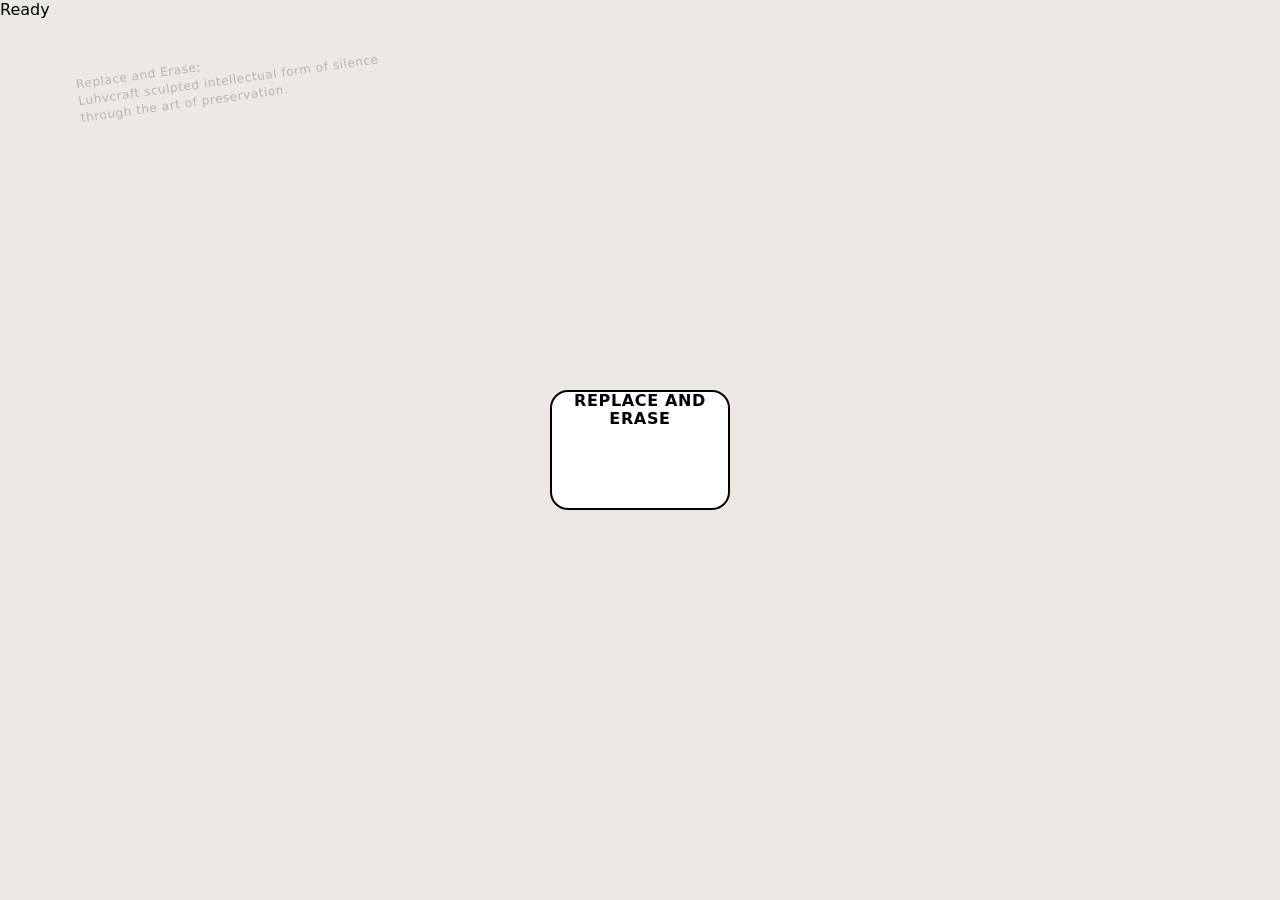
==== index.html @ 0469ed4e "Refactor versioning for CSS and JS scripts Updated versioning for CSS and JS to use a single constan" ====
<!DOCTYPE html>
<html lang="en">
<head>
  <meta charset="UTF-8" />
  <meta name="viewport" content="width=device-width, initial-scale=1.0"/>
  <title>HTMLO Canvas</title>

  <script>
    // 🔥 ONE version for everything
    const VERSION = Date.now();

    // CSS
    const css = document.createElement("link");
    css.rel = "stylesheet";
    css.href = "styles.css?v=" + VERSION;
    document.head.appendChild(css);
  </script>
</head>

<body>
  <div id="canvas" class="canvas">

    <pre id="codeView" class="code-view hidden"></pre>

    <div id="scene" class="scene">
      <div id="stack" class="stack"></div>
    </div>

    <div id="status" class="status">Ready</div>
  </div>

  <script>
    // JS (same version as CSS)
    const script = document.createElement("script");
    script.src = "app.js?v=" + VERSION;
    document.body.appendChild(script);
  </script>
</body>
</html>
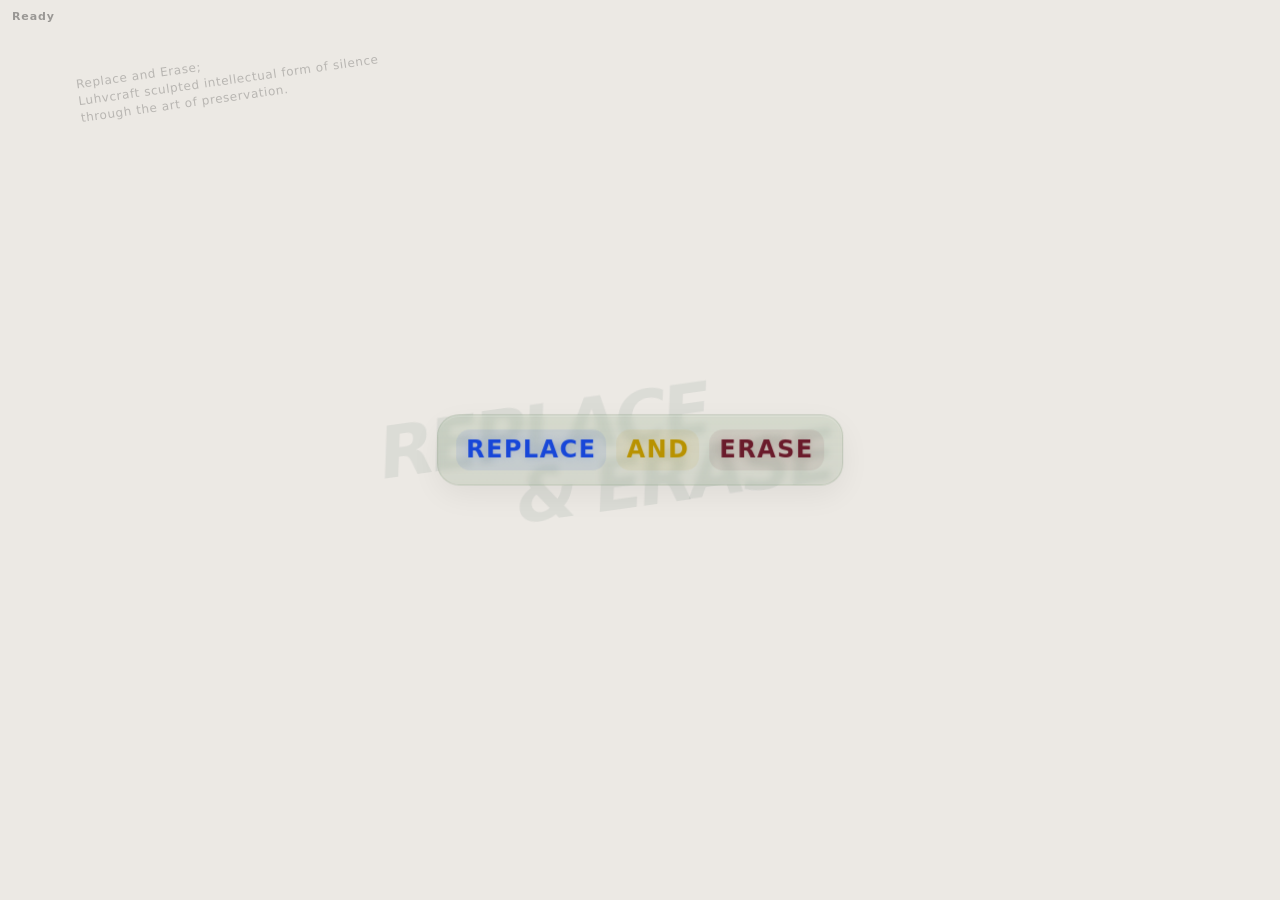
==== commit 3ca5d85e: "Add front photo section to index.html Added a front photo section with an image to the stack." ====
--- a/index.html
+++ b/index.html
@@ -23,7 +23,13 @@
     <pre id="codeView" class="code-view hidden"></pre>
 
     <div id="scene" class="scene">
-      <div id="stack" class="stack"></div>
+      <div id="stack" class="stack">
+
+        <div class="front-photo-wrap">
+          <img src="IMG_6157.jpeg" class="front-photo" alt="DFI photo">
+        </div>
+
+      </div>
     </div>
 
     <div id="status" class="status">Ready</div>
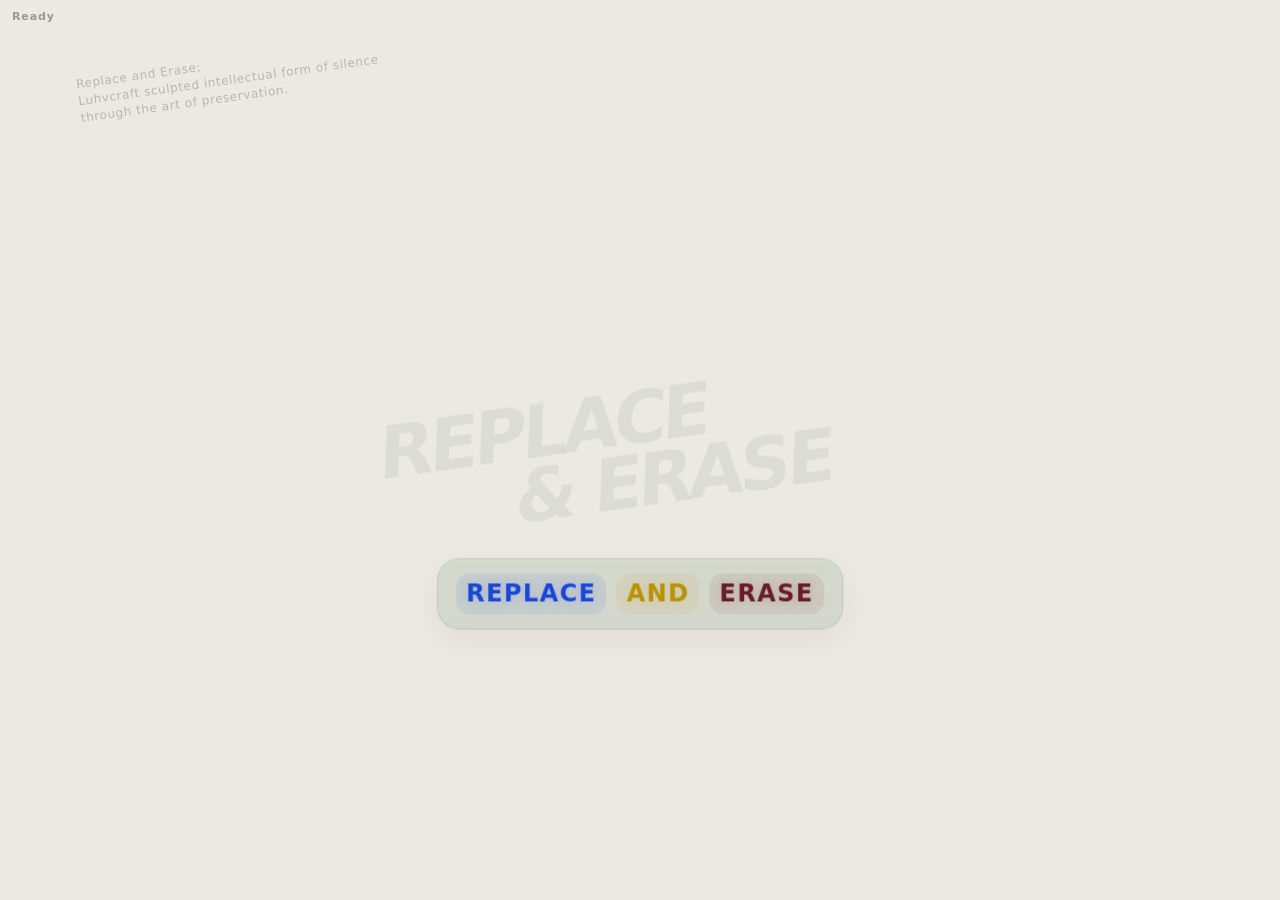
==== commit b6e7cbdf: "Update index.html" ====
--- a/index.html
+++ b/index.html
@@ -25,8 +25,31 @@
     <div id="scene" class="scene">
       <div id="stack" class="stack">
 
+        <!-- soft background luhv -->
+        <div class="luhv-bg">
+          <span>luhv</span>
+        </div>
+
+        <!-- front rat artwork -->
         <div class="front-photo-wrap">
           <img src="IMG_6157.jpeg" class="front-photo" alt="DFI photo">
+        </div>
+
+        <!-- center replace & erase -->
+        <div class="center-title">
+
+          <div class="center-word word-replace">
+            REPLACE
+          </div>
+
+          <div class="center-word word-and">
+            AND
+          </div>
+
+          <div class="center-word word-erase">
+            ERASE
+          </div>
+
         </div>
 
       </div>
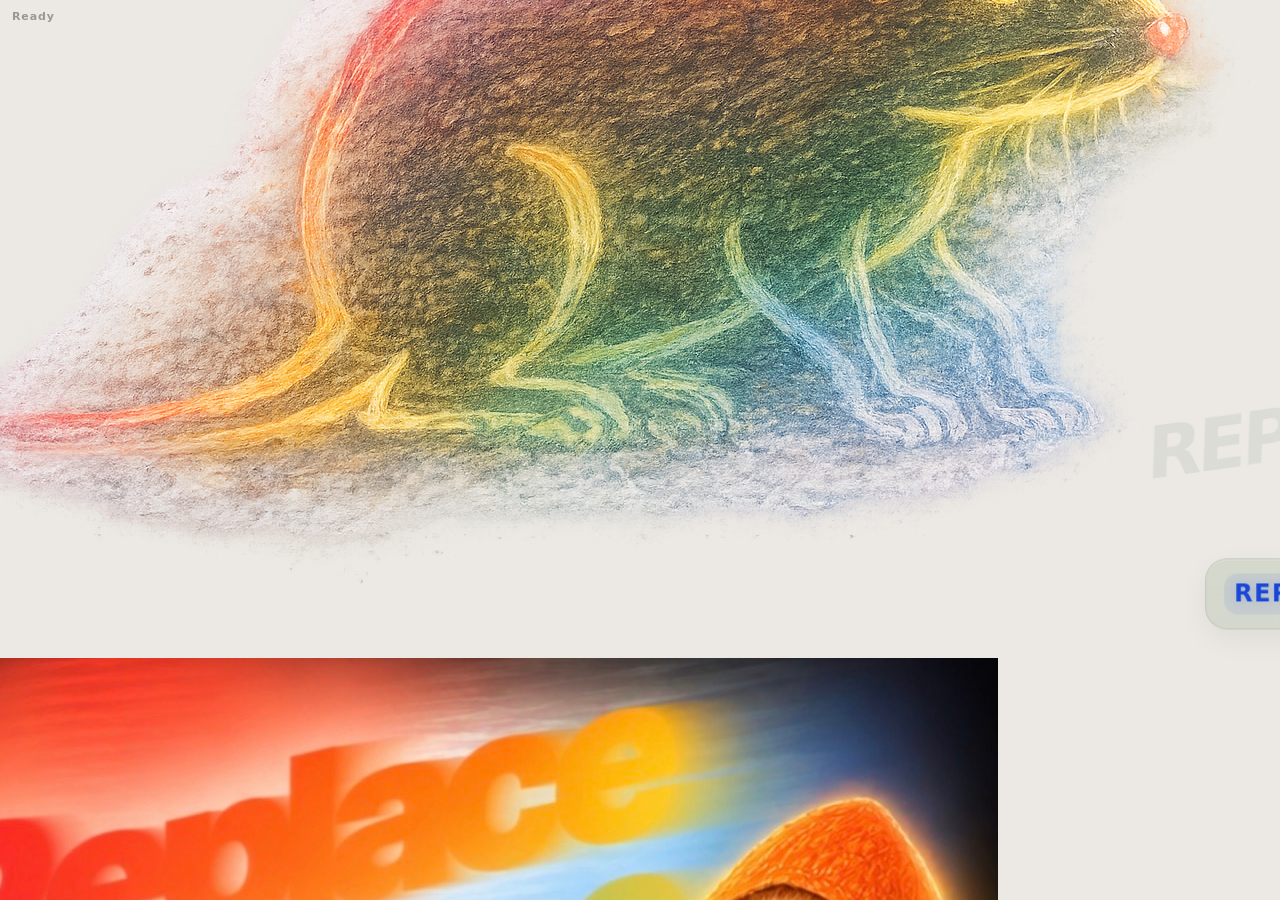
==== commit 2dbf60bb: "Refactor index.html by removing comments and elements Removed unnecessary comments and cleaned up HT" ====
--- a/index.html
+++ b/index.html
@@ -6,10 +6,8 @@
   <title>HTMLO Canvas</title>
 
   <script>
-    // 🔥 ONE version for everything
     const VERSION = Date.now();
 
-    // CSS
     const css = document.createElement("link");
     css.rel = "stylesheet";
     css.href = "styles.css?v=" + VERSION;
@@ -23,43 +21,22 @@
     <pre id="codeView" class="code-view hidden"></pre>
 
     <div id="scene" class="scene">
-      <div id="stack" class="stack">
 
-        <!-- soft background luhv -->
-        <div class="luhv-bg">
-          <span>luhv</span>
-        </div>
+      <!-- pictures stay visible because app.js does not erase this -->
+      <div class="front-art-layer">
+        <img src="8BF5090B-20B8-4FB0-8746-8F78CBF53728.png" class="front-art front-art-rat" alt="Erased rainbow rat">
+        <img src="IMG_6157.jpeg" class="front-art front-art-photo" alt="DFI photo">
+      </div>
 
-        <!-- front rat artwork -->
-        <div class="front-photo-wrap">
-          <img src="IMG_6157.jpeg" class="front-photo" alt="DFI photo">
-        </div>
+      <!-- app.js can keep controlling this -->
+      <div id="stack" class="stack"></div>
 
-        <!-- center replace & erase -->
-        <div class="center-title">
-
-          <div class="center-word word-replace">
-            REPLACE
-          </div>
-
-          <div class="center-word word-and">
-            AND
-          </div>
-
-          <div class="center-word word-erase">
-            ERASE
-          </div>
-
-        </div>
-
-      </div>
     </div>
 
     <div id="status" class="status">Ready</div>
   </div>
 
   <script>
-    // JS (same version as CSS)
     const script = document.createElement("script");
     script.src = "app.js?v=" + VERSION;
     document.body.appendChild(script);
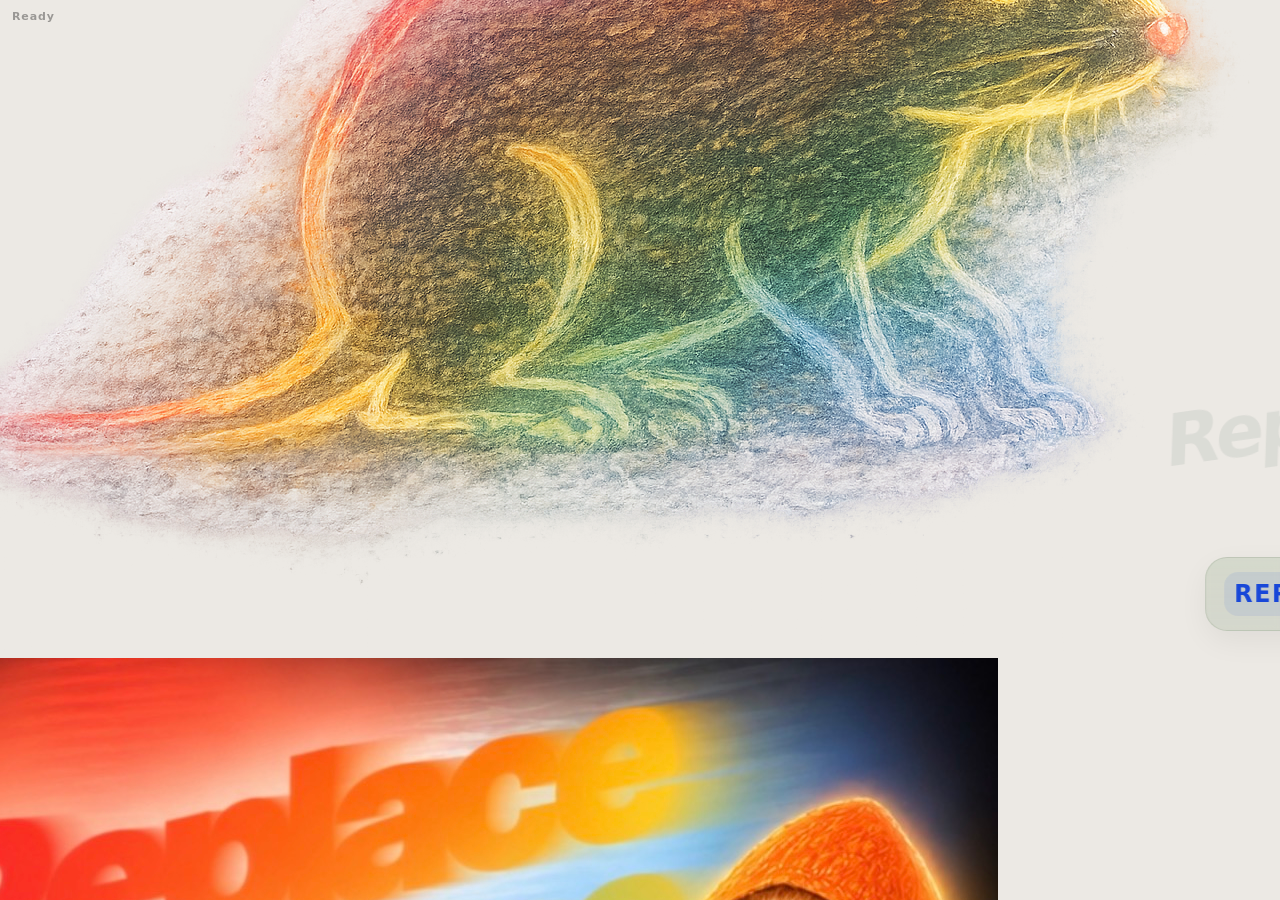
==== commit e6d61819: "Update index.html" ====
--- a/index.html
+++ b/index.html
@@ -2,7 +2,8 @@
 <html lang="en">
 <head>
   <meta charset="UTF-8" />
-  <meta name="viewport" content="width=device-width, initial-scale=1.0"/>
+<meta name="viewport"
+  content="width=device-width, initial-scale=1, maximum-scale=1, user-scalable=no, viewport-fit=cover">
   <title>HTMLO Canvas</title>
 
   <script>
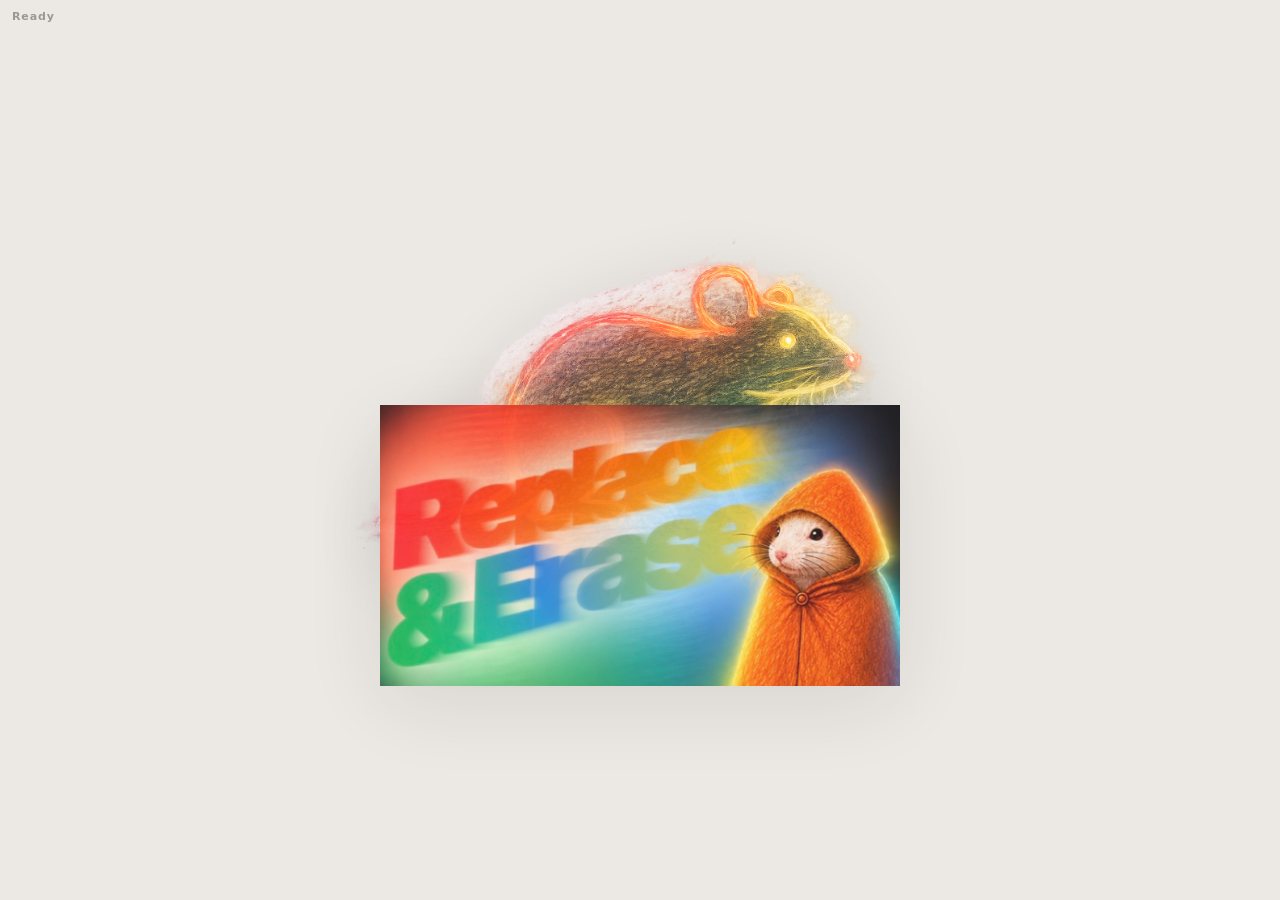
==== commit d660d739: "Update viewport meta tag for better scaling" ====
--- a/index.html
+++ b/index.html
@@ -2,8 +2,7 @@
 <html lang="en">
 <head>
   <meta charset="UTF-8" />
-<meta name="viewport"
-  content="width=device-width, initial-scale=1, maximum-scale=1, user-scalable=no, viewport-fit=cover">
+  <meta name="viewport" content="width=device-width, initial-scale=1.0"/>
   <title>HTMLO Canvas</title>
 
   <script>
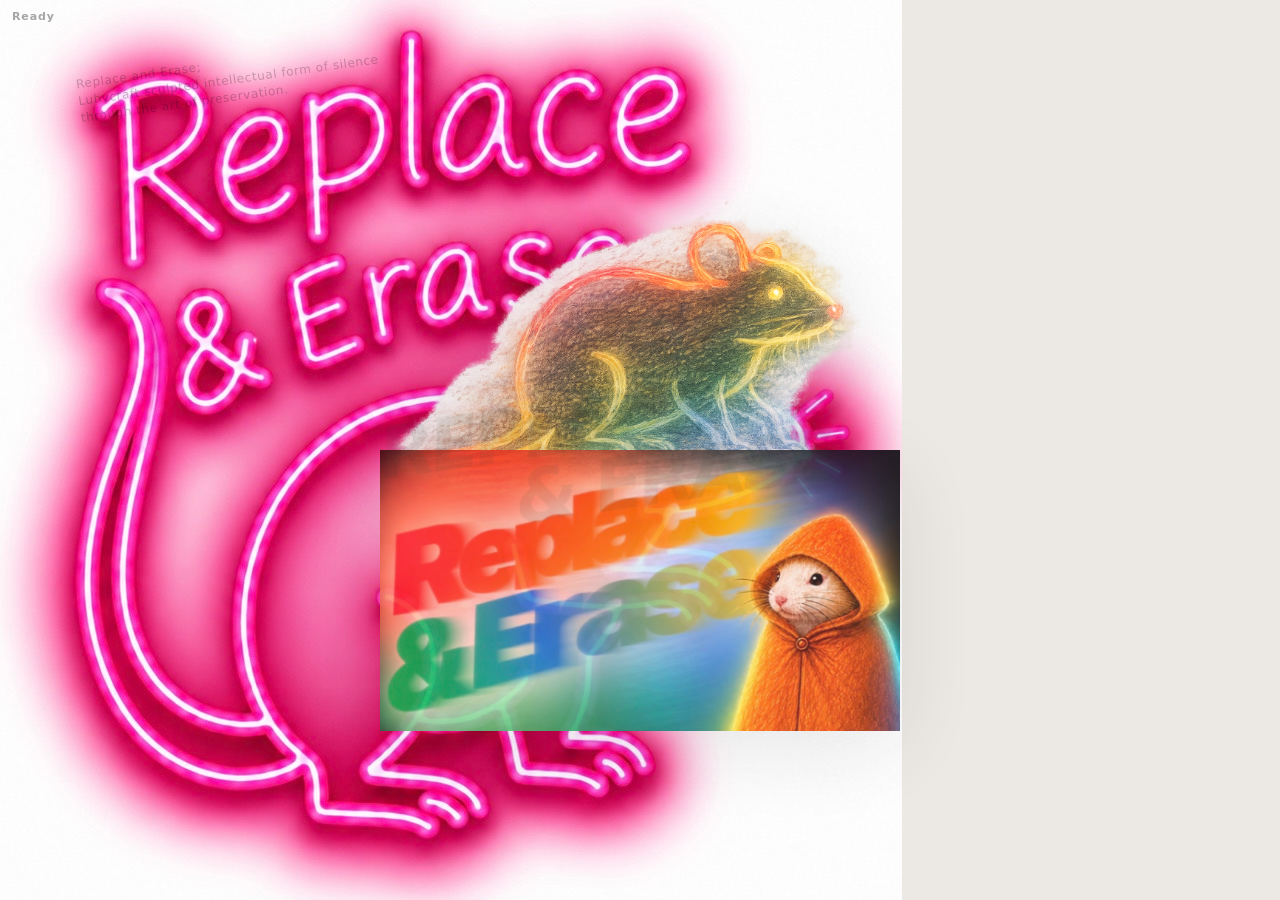
==== commit 5490a323: "Add bottom artwork image to index.html Added a bottom image to the HTML layout." ====
--- a/index.html
+++ b/index.html
@@ -33,6 +33,11 @@
 
     </div>
 
+    <!-- bottom image -->
+    <div class="bottom-art-layer">
+      <img src="2EC05E17-49A0-4131-A927-473282E0DD8F.jpeg" class="bottom-art" alt="Bottom artwork">
+    </div>
+
     <div id="status" class="status">Ready</div>
   </div>
 
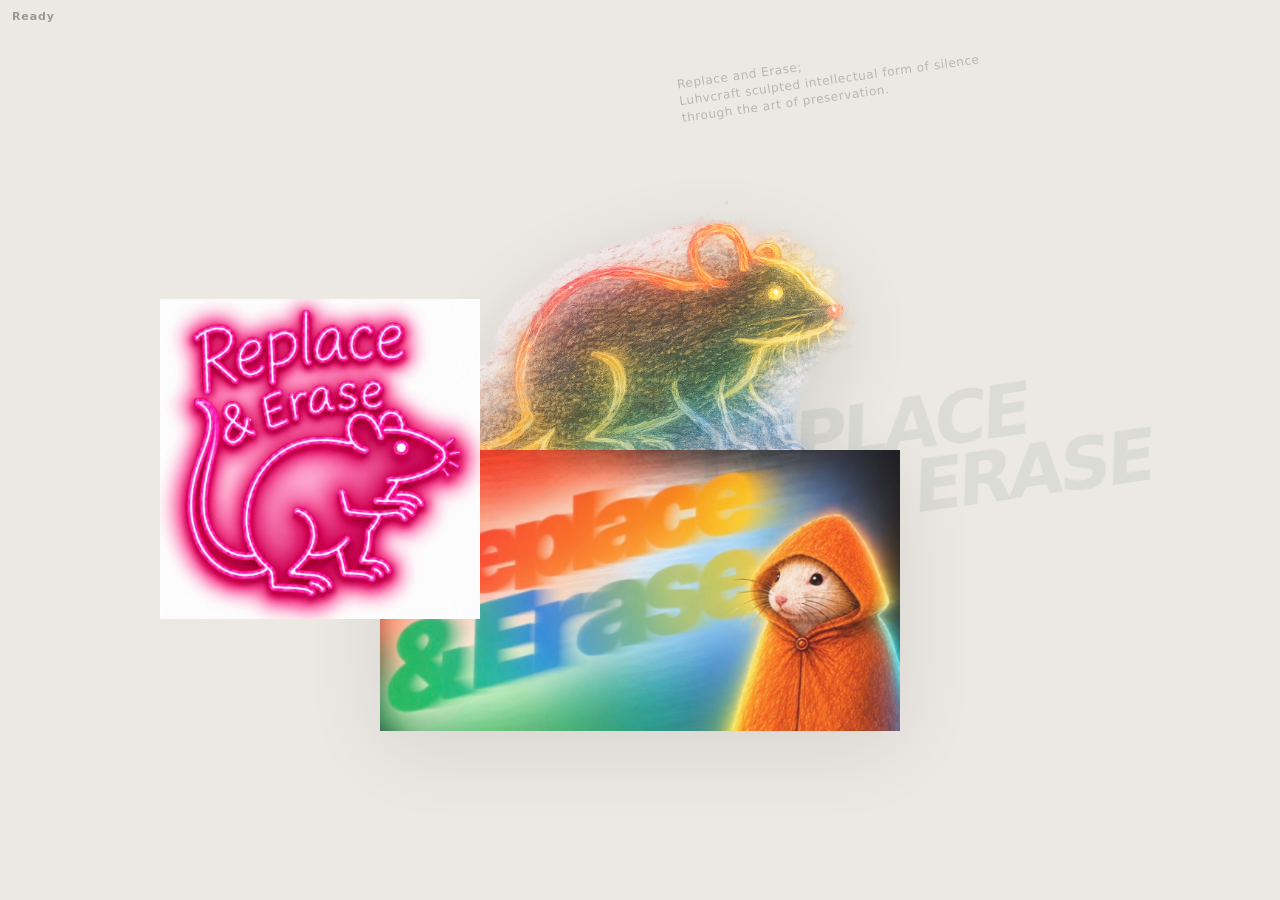
==== commit 5662a220: "Refactor HTML structure for art layers" ====
--- a/index.html
+++ b/index.html
@@ -20,23 +20,23 @@
 
     <pre id="codeView" class="code-view hidden"></pre>
 
-    <div id="scene" class="scene">
+ <div id="scene" class="scene">
 
-      <!-- pictures stay visible because app.js does not erase this -->
-      <div class="front-art-layer">
-        <img src="8BF5090B-20B8-4FB0-8746-8F78CBF53728.png" class="front-art front-art-rat" alt="Erased rainbow rat">
-        <img src="IMG_6157.jpeg" class="front-art front-art-photo" alt="DFI photo">
-      </div>
+  <!-- pictures stay visible because app.js does not erase this -->
+  <div class="front-art-layer">
+    <img src="8BF5090B-20B8-4FB0-8746-8F78CBF53728.png" class="front-art front-art-rat" alt="Erased rainbow rat">
+    <img src="IMG_6157.jpeg" class="front-art front-art-photo" alt="DFI photo">
+  </div>
 
-      <!-- app.js can keep controlling this -->
-      <div id="stack" class="stack"></div>
+  <!-- new image under the middle one -->
+  <div class="bottom-art-layer">
+    <img src="2EC05E17-49A0-4131-A927-473282E0DD8F.jpeg" class="bottom-art" alt="Bottom artwork">
+  </div>
 
-    </div>
+  <!-- app.js can keep controlling this -->
+  <div id="stack" class="stack"></div>
 
-    <!-- bottom image -->
-    <div class="bottom-art-layer">
-      <img src="2EC05E17-49A0-4131-A927-473282E0DD8F.jpeg" class="bottom-art" alt="Bottom artwork">
-    </div>
+</div>
 
     <div id="status" class="status">Ready</div>
   </div>
